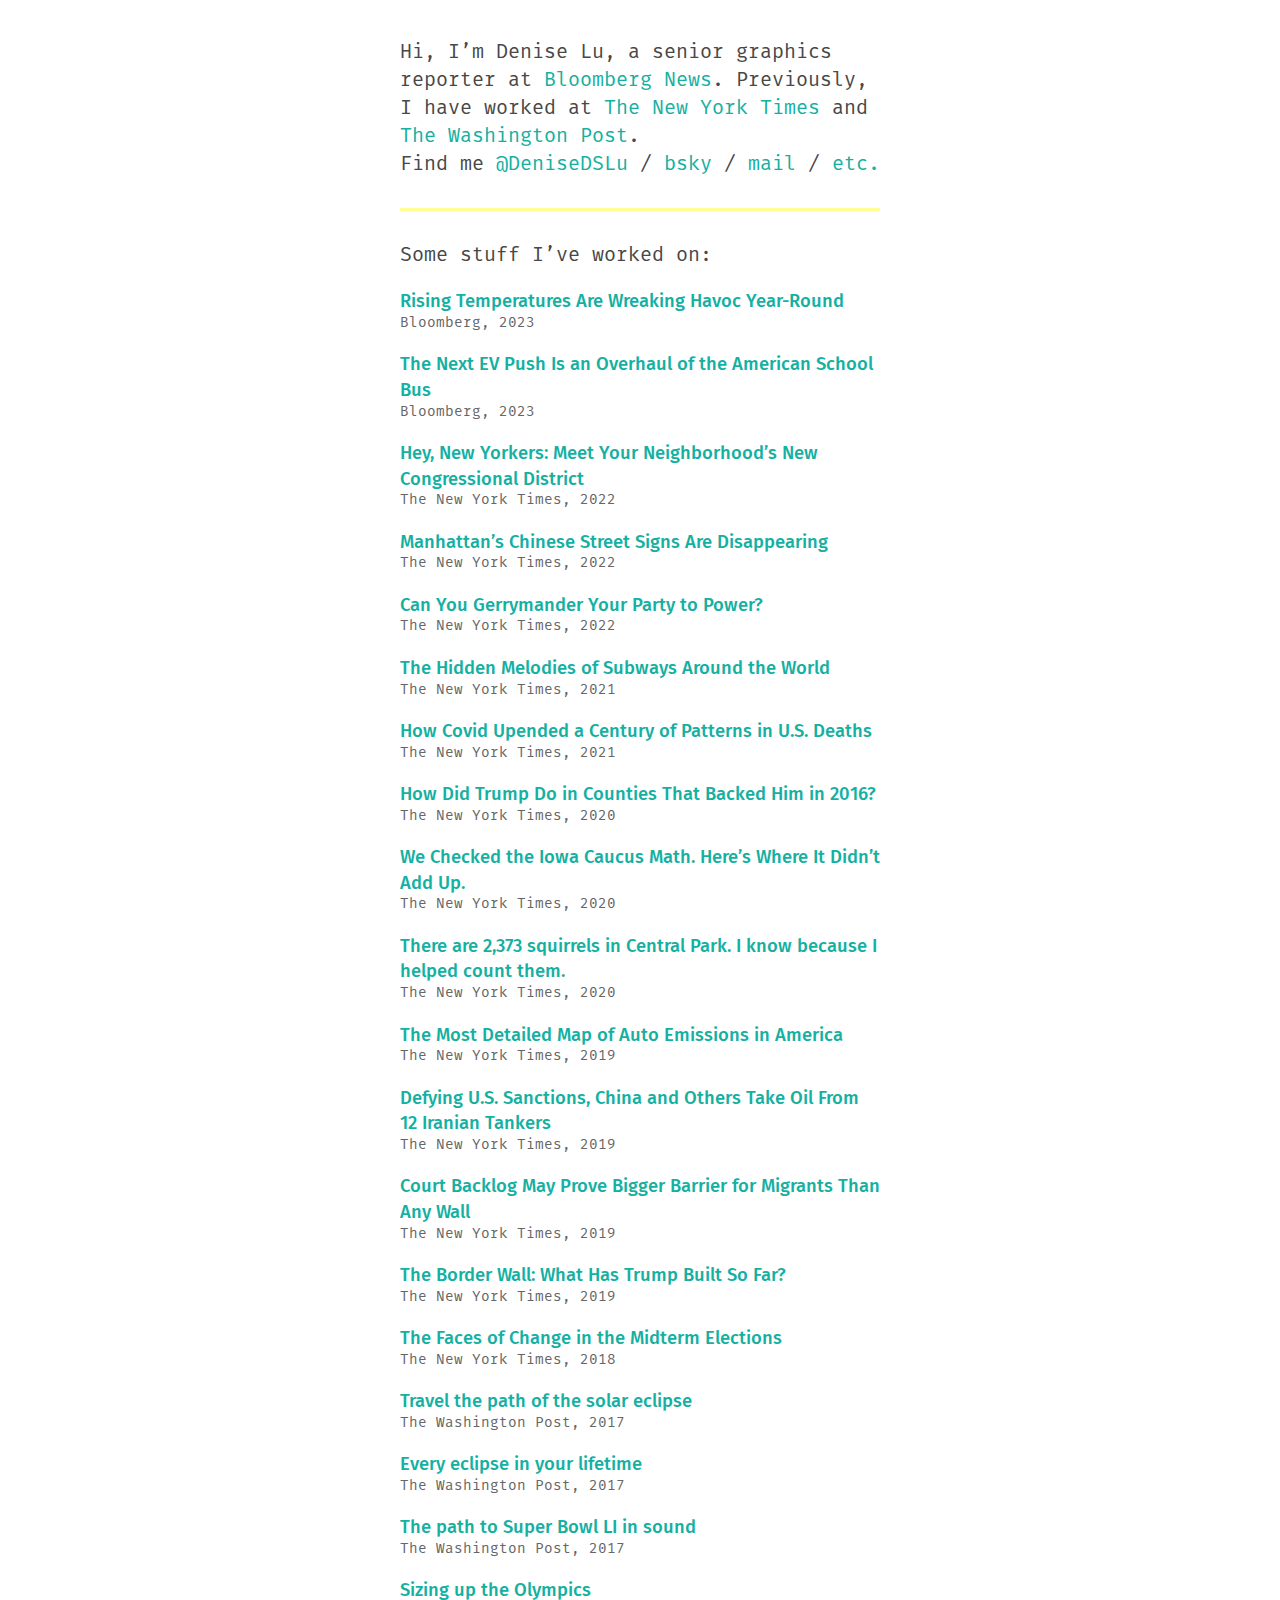
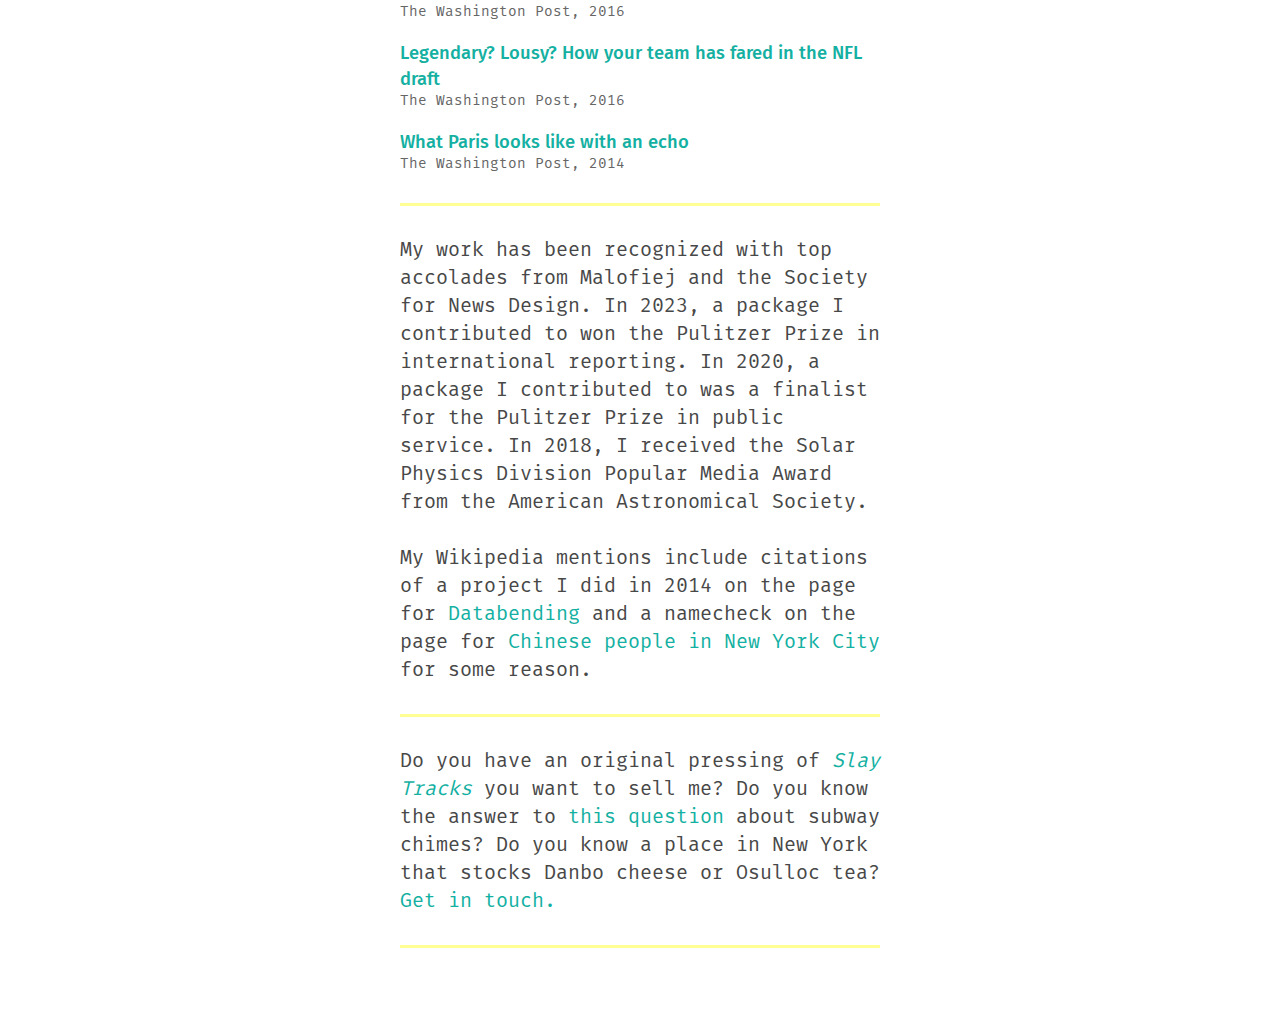
==== index.html @ ee2bbbe2 "up" ====
<!DOCTYPE html>
<html lang="en">
<head>
	<title>Denise Lu, visual journalist</title>
	<meta charset="UTF-8">
	<meta name="viewport" content="width=device-width, initial-scale=1.0">
	<meta name="keywords" content="denise lu, graphics, data visualization, data vis, news design, maps, charts, gis, visual journalist, information designer, graphics journalist, developer, data, washington post, new york times, bloomberg news, northwestern university, design, code">
	<meta name="description" content="Denise Lu, visual journalist">
	<meta name="author" content="Denise Lu">
    <link rel="stylesheet" href="//code.cdn.mozilla.net/fonts/fira.css">
    <link rel="stylesheet" type="text/css" href="css/stylesheet.css?242">
    <link rel="shortcut icon" type="image/x-icon" href="favicon.ico"/>
<script>
  (function(i,s,o,g,r,a,m){i['GoogleAnalyticsObject']=r;i[r]=i[r]||function(){
  (i[r].q=i[r].q||[]).push(arguments)},i[r].l=1*new Date();a=s.createElement(o),
  m=s.getElementsByTagName(o)[0];a.async=1;a.src=g;m.parentNode.insertBefore(a,m)
  })(window,document,'script','//www.google-analytics.com/analytics.js','ga');
  ga('create', 'UA-46793815-1', 'deniselu.com');
  ga('send', 'pageview');
</script>
</head>

<body>

	<div id="content">
		
		<div class="row fira-mono" id="about">
			<p class="h1">Hi, I’m Denise Lu, a senior graphics reporter at <a href="https://www.bloomberg.com/authors/AWIYzXrPI90/denise-lu" target="_blank">Bloomberg News</a>. Previously, I have worked at <a href="https://www.nytimes.com/by/denise-lu" target="_blank">The New York Times</a> and <a href="https://www.washingtonpost.com/people/denise-lu/" target="_blank">The Washington Post</a>.</p>
			<p class="h1">Find me <a href="https://twitter.com/DeniseDSLu" target="_blank">@DeniseDSLu</a> / <a href="https://bsky.app/profile/denisedslu.bsky.social" target="_blank">bsky</a> / <a href="mailto:denise.ds.lu@gmail.com">mail</a> / <a href="https://medium.com/@DeniseDSLu" target="_blank">etc.</a></p>
		</div>

		<div class="row" id="bylines">
			<p class="h1 fira-mono">Some stuff I’ve worked on:</p>
			
			<div class="item">
				<p class="i-name"><a href="https://www.bloomberg.com/graphics/2023-global-warming-impacts-data/" target="_blank">Rising Temperatures Are Wreaking Havoc Year-Round</a></p>
				<p class="i-sub">Bloomberg, 2023</p>
			</div>
			
			<div class="item">
				<p class="i-name"><a href="https://www.bloomberg.com/graphics/2023-electric-school-bus-battery-power/" target="_blank">The Next EV Push Is an Overhaul of the American School Bus</a></p>
				<p class="i-sub">Bloomberg, 2023</p>
			</div>
			
			<div class="item">
				<p class="i-name"><a href="https://www.nytimes.com/interactive/2022/10/18/us/politics/nyc-neighborhood-congressional-districts.html" target="_blank">Hey, New Yorkers: Meet Your Neighborhood’s New Congressional District</a></p>
				<p class="i-sub">The New York Times, 2022</p>
			</div>
			
			<div class="item">
				<p class="i-name"><a href="https://www.nytimes.com/interactive/2022/03/11/nyregion/nyc-chinatown-signs.html" target="_blank">Manhattan’s Chinese Street Signs Are Disappearing</a></p>
				<p class="i-sub">The New York Times, 2022</p>
			</div>
			
			<div class="item">
				<p class="i-name"><a href="https://www.nytimes.com/interactive/2022/01/27/us/politics/congressional-gerrymandering-redistricting-game-2022.html" target="_blank">Can You Gerrymander Your Party to Power?</a></p>
				<p class="i-sub">The New York Times, 2022</p>
			</div>
			
			<div class="item">
				<p class="i-name"><a href="https://www.nytimes.com/interactive/2021/08/13/arts/subway-train-sounds.html" target="_blank">The Hidden Melodies of Subways Around the World</a></p>
				<p class="i-sub">The New York Times, 2021</p>
			</div>
			
			<div class="item">
				<p class="i-name"><a href="https://www.nytimes.com/interactive/2021/04/23/us/covid-19-death-toll.html" target="_blank">How Covid Upended a Century of Patterns in U.S. Deaths</a></p>
				<p class="i-sub">The New York Times, 2021</p>
			</div>
			
			<div class="item">
				<p class="i-name"><a href="https://www.nytimes.com/interactive/2020/11/09/us/politics/2016-election-trump-counties.html" target="_blank">How Did Trump Do in Counties That Backed Him in 2016?</a></p>
				<p class="i-sub">The New York Times, 2020</p>
			</div>
			
			<div class="item">
				<p class="i-name"><a href="https://www.nytimes.com/interactive/2020/02/14/us/politics/iowa-caucus-results-mistakes.html" target="_blank">We Checked the Iowa Caucus Math. Here’s Where It Didn’t Add Up.</a></p>
				<p class="i-sub">The New York Times, 2020</p>
			</div>
			
			<div class="item">
				<p class="i-name"><a href="https://www.nytimes.com/interactive/2020/01/08/nyregion/central-park-squirrel-census.html" target="_blank">There are 2,373 squirrels in Central Park. I know because I helped count them.</a></p>
				<p class="i-sub">The New York Times, 2020</p>
			</div>
			
			<div class="item">
				<p class="i-name"><a href="https://www.nytimes.com/interactive/2019/10/10/climate/driving-emissions-map.html" target="_blank">The Most Detailed Map of Auto Emissions in America</a></p>
				<p class="i-sub">The New York Times, 2019</p>
			</div>
			
			<div class="item">
				<p class="i-name"><a href="https://www.nytimes.com/interactive/2019/08/03/world/middleeast/us-iran-sanctions-ships.html" target="_blank">Defying U.S. Sanctions, China and Others Take Oil From 12 Iranian Tankers</a></p>
				<p class="i-sub">The New York Times, 2019</p>
			</div>
			
			<div class="item">
				<p class="i-name"><a href="https://www.nytimes.com/interactive/2019/01/24/us/migrants-border-immigration-court.html" target="_blank">Court Backlog May Prove Bigger Barrier for Migrants Than Any Wall</a></p>
				<p class="i-sub">The New York Times, 2019</p>
			</div>
			
			<div class="item">
				<p class="i-name"><a href="https://www.nytimes.com/interactive/2019/01/05/us/border-wall.html" target="_blank">The Border Wall: What Has Trump Built So Far?</a></p>
				<p class="i-sub">The New York Times, 2019</p>
			</div>

			<div class="item">
				<p class="i-name"><a href="https://www.nytimes.com/interactive/2018/10/31/us/politics/midterm-election-candidates-diversity.html" target="_blank">The Faces of Change in the Midterm Elections</a></p>
				<p class="i-sub">The New York Times, 2018</p>
			</div>
			
			<div class="item">
				<p class="i-name"><a href="https://www.washingtonpost.com/graphics/national/mapping-the-2017-eclipse/" target="_blank">Travel the path of the solar eclipse</a></p>
				<p class="i-sub">The Washington Post, 2017</p>
			</div>
			
			<div class="item">
				<p class="i-name"><a href="https://www.washingtonpost.com/graphics/national/eclipse/" target="_blank">Every eclipse in your lifetime</a></p>
				<p class="i-sub">The Washington Post, 2017</p>
			</div>

			<div class="item">
				<p class="i-name"><a href="https://www.washingtonpost.com/graphics/sports/superbowl-remix-2017/" target="_blank">The path to Super Bowl LI in sound</a></p>
				<p class="i-sub">The Washington Post, 2017</p>
			</div>

			<div class="item">
				<p class="i-name"><a href="https://www.washingtonpost.com/graphics/sports/olympics/scale-of-the-olympics/" target="_blank">Sizing up the Olympics</a></p>
				<p class="i-sub">The Washington Post, 2016</p>
			</div>

			<div class="item">
				<p class="i-name"><a href="https://www.washingtonpost.com/graphics/sports/nfl-draft-history/" target="_blank">Legendary? Lousy? How your team has fared in the NFL draft</a></p>
				<p class="i-sub">The Washington Post, 2016</p>
			</div>

			<div class="item">
				<p class="i-name"><a href="https://web.archive.org/web/20160927101023/https://www.washingtonpost.com/news/innovations/wp/2014/07/23/what-paris-looks-like-with-an-echo/" target="_blank">What Paris looks like with an echo</a></p>
				<p class="i-sub">The Washington Post, 2014</p>
			</div>

		</div>

		<div class="row fira-mono" id="accolades">
			<p class="h1">My work has been recognized with top accolades from Malofiej and the Society for News Design. In 2023, a package I contributed to won the Pulitzer Prize in international reporting. In 2020, a package I contributed to was a finalist for the Pulitzer Prize in public service. In 2018, I received the Solar Physics Division Popular Media Award from the American Astronomical Society.<br/><br/>My Wikipedia mentions include citations of a project I did in 2014 on the page for <a href="https://en.wikipedia.org/wiki/Databending" target="_blank">Databending</a> and a namecheck on the page for <a href="https://en.wikipedia.org/wiki/Chinese_people_in_New_York_City" target="_blank">Chinese people in New York City</a> for some reason.</p>
		</div>

		<div class="row fira-mono" id="etc">
			<p class="h1">Do you have an original pressing of <a href="https://www.discogs.com/release/875338-Pavement-Slay-Tracks-1933-1969" target="_blank"><em>Slay Tracks</em></a> you want to sell me? Do you know the answer to <a href="https://twitter.com/DeniseDSLu/status/1628064294687621120" target="_blank">this question</a> about subway chimes? Do you know a place in New York that stocks Danbo cheese or Osulloc tea? <a href="mailto:denise.ds.lu@gmail.com">Get in touch.</a></p>
		</div>

	</div>

</body>
</html>
---- css/stylesheet.css ----
@font-face {
	font-family: "fira-mono";
	src: url("../fonts/FiraMono-Regular.otf");
}

@font-face {
	font-family: "fira-sans-light";
	src: url("../fonts/FiraSans-Light.otf");
}

@font-face {
	font-family: "fira-sans-medium";
	src: url("../fonts/FiraSans-Medium.ttf");
}

.fira-mono { font-family: "fira-mono", Georgia, serif; }

body {
	color: #484848;
}

a {
	text-decoration: none;
	color: #14b0a2;
}

a:hover {
	background-color: #FFFF94;
}

.h1 {
	margin: 0;
	font-size: 1.25em;
}

div#content {
	padding: 30px 10px;
	max-width: 480px;
	margin:  0 auto;
}

div.row {
	margin: 0 auto 30px auto;
	padding-bottom: 30px;
	border-bottom: 3px solid #FFFF94;
}

div.item {
	margin: 20px 0;
}

div.item:last-child {
	margin-bottom: 0;
}

p.i-name {
	font-size: 1.15em;
	line-height: 1.4em;
	margin: 0;
	font-family: "fira-sans-medium", Helvetica, Arial, sans-serif !important;
}

p.i-sub {
	font-size: 0.9em;
	line-height: 1.2em;
	color:#666;
	margin: 0;
	font-family: "fira-mono", Georgia, serif;
}
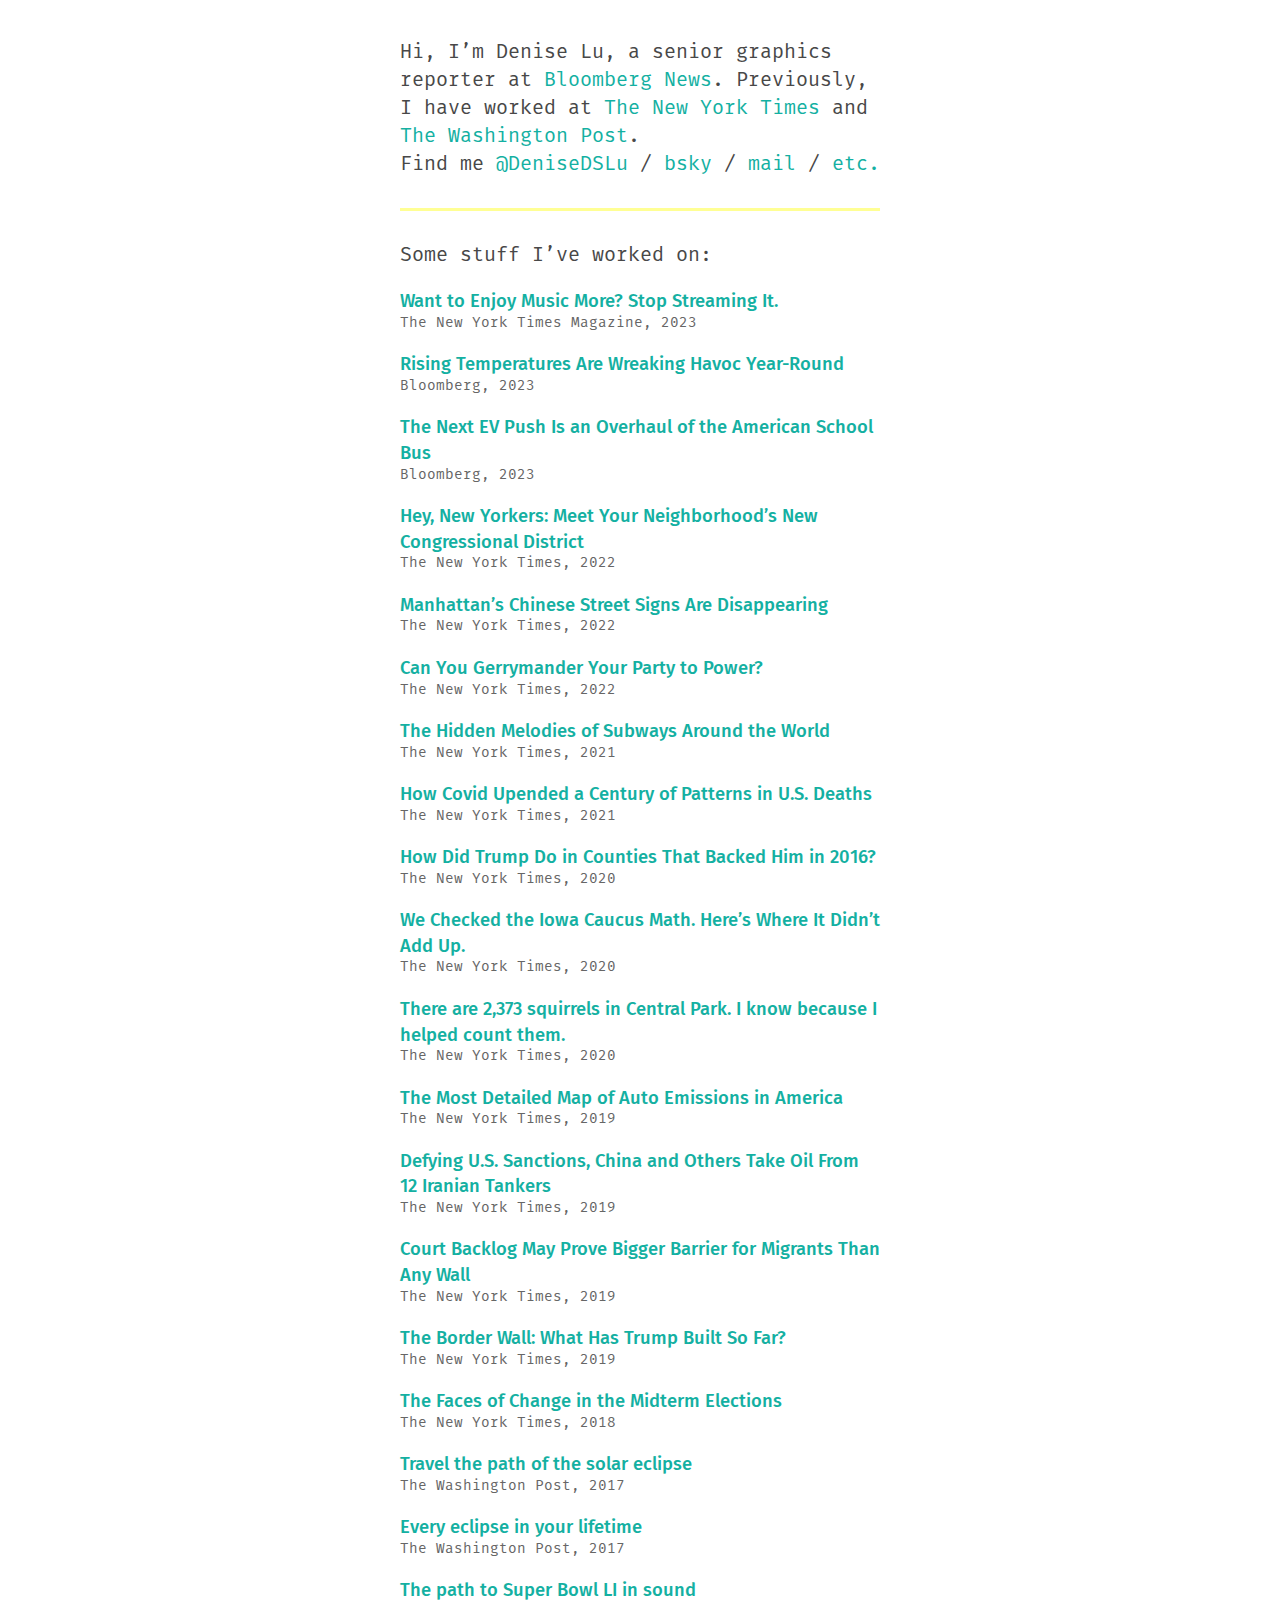
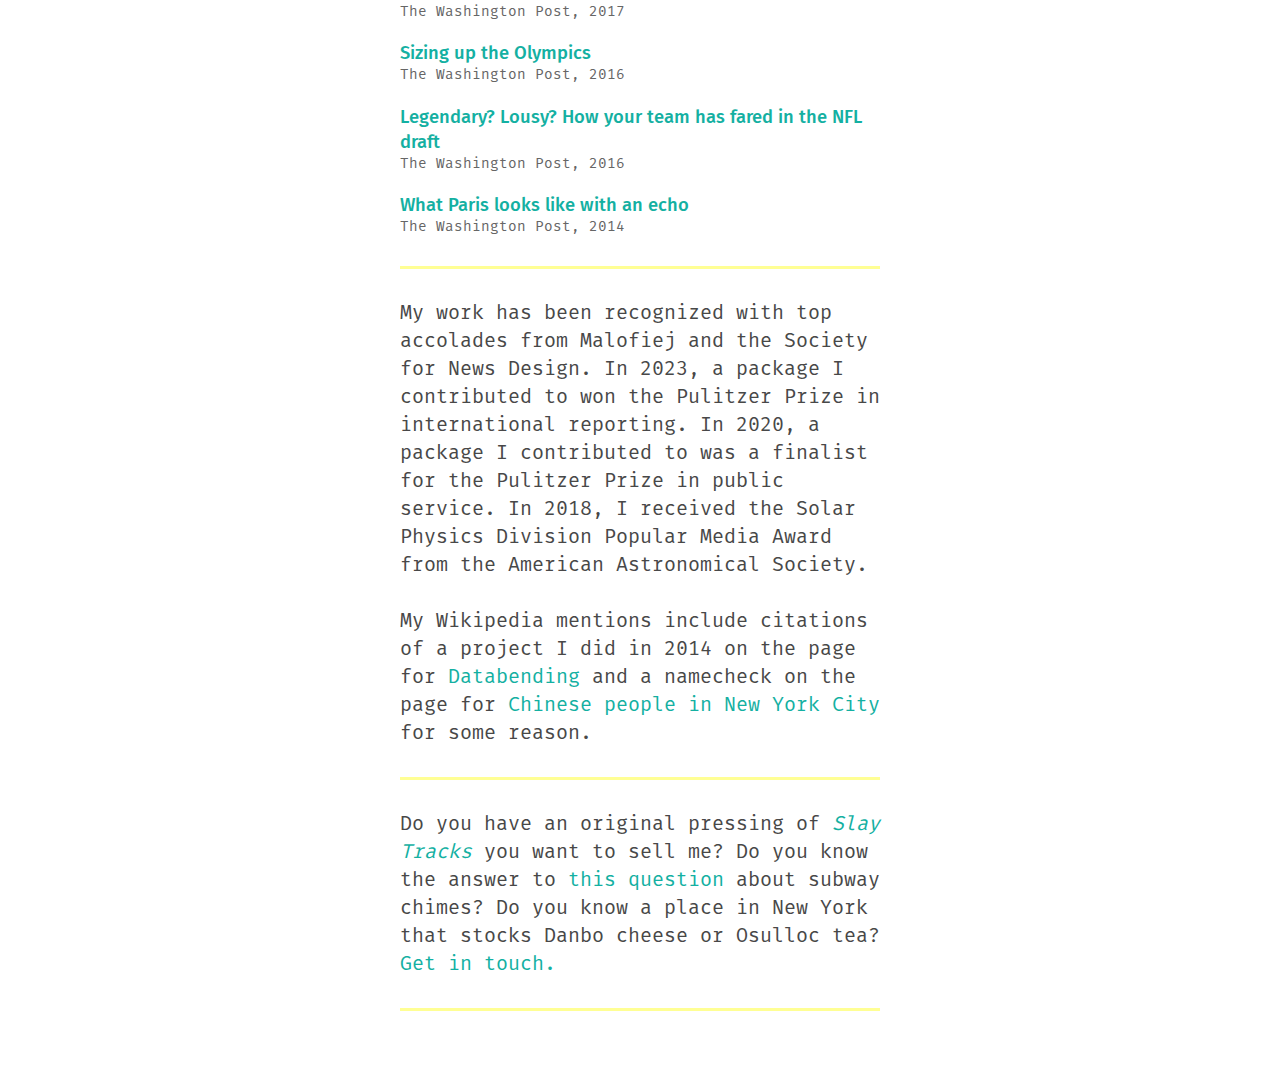
==== commit afb5a1bf: "up" ====
--- a/index.html
+++ b/index.html
@@ -32,6 +32,11 @@
 		<div class="row" id="bylines">
 			<p class="h1 fira-mono">Some stuff I’ve worked on:</p>
 			
+			<div class="item">
+				<p class="i-name"><a href="https://www.nytimes.com/2023/09/19/magazine/music-not-streaming.html" target="_blank">Want to Enjoy Music More? Stop Streaming It.</a></p>
+				<p class="i-sub">The New York Times Magazine, 2023</p>
+			</div>
+
 			<div class="item">
 				<p class="i-name"><a href="https://www.bloomberg.com/graphics/2023-global-warming-impacts-data/" target="_blank">Rising Temperatures Are Wreaking Havoc Year-Round</a></p>
 				<p class="i-sub">Bloomberg, 2023</p>
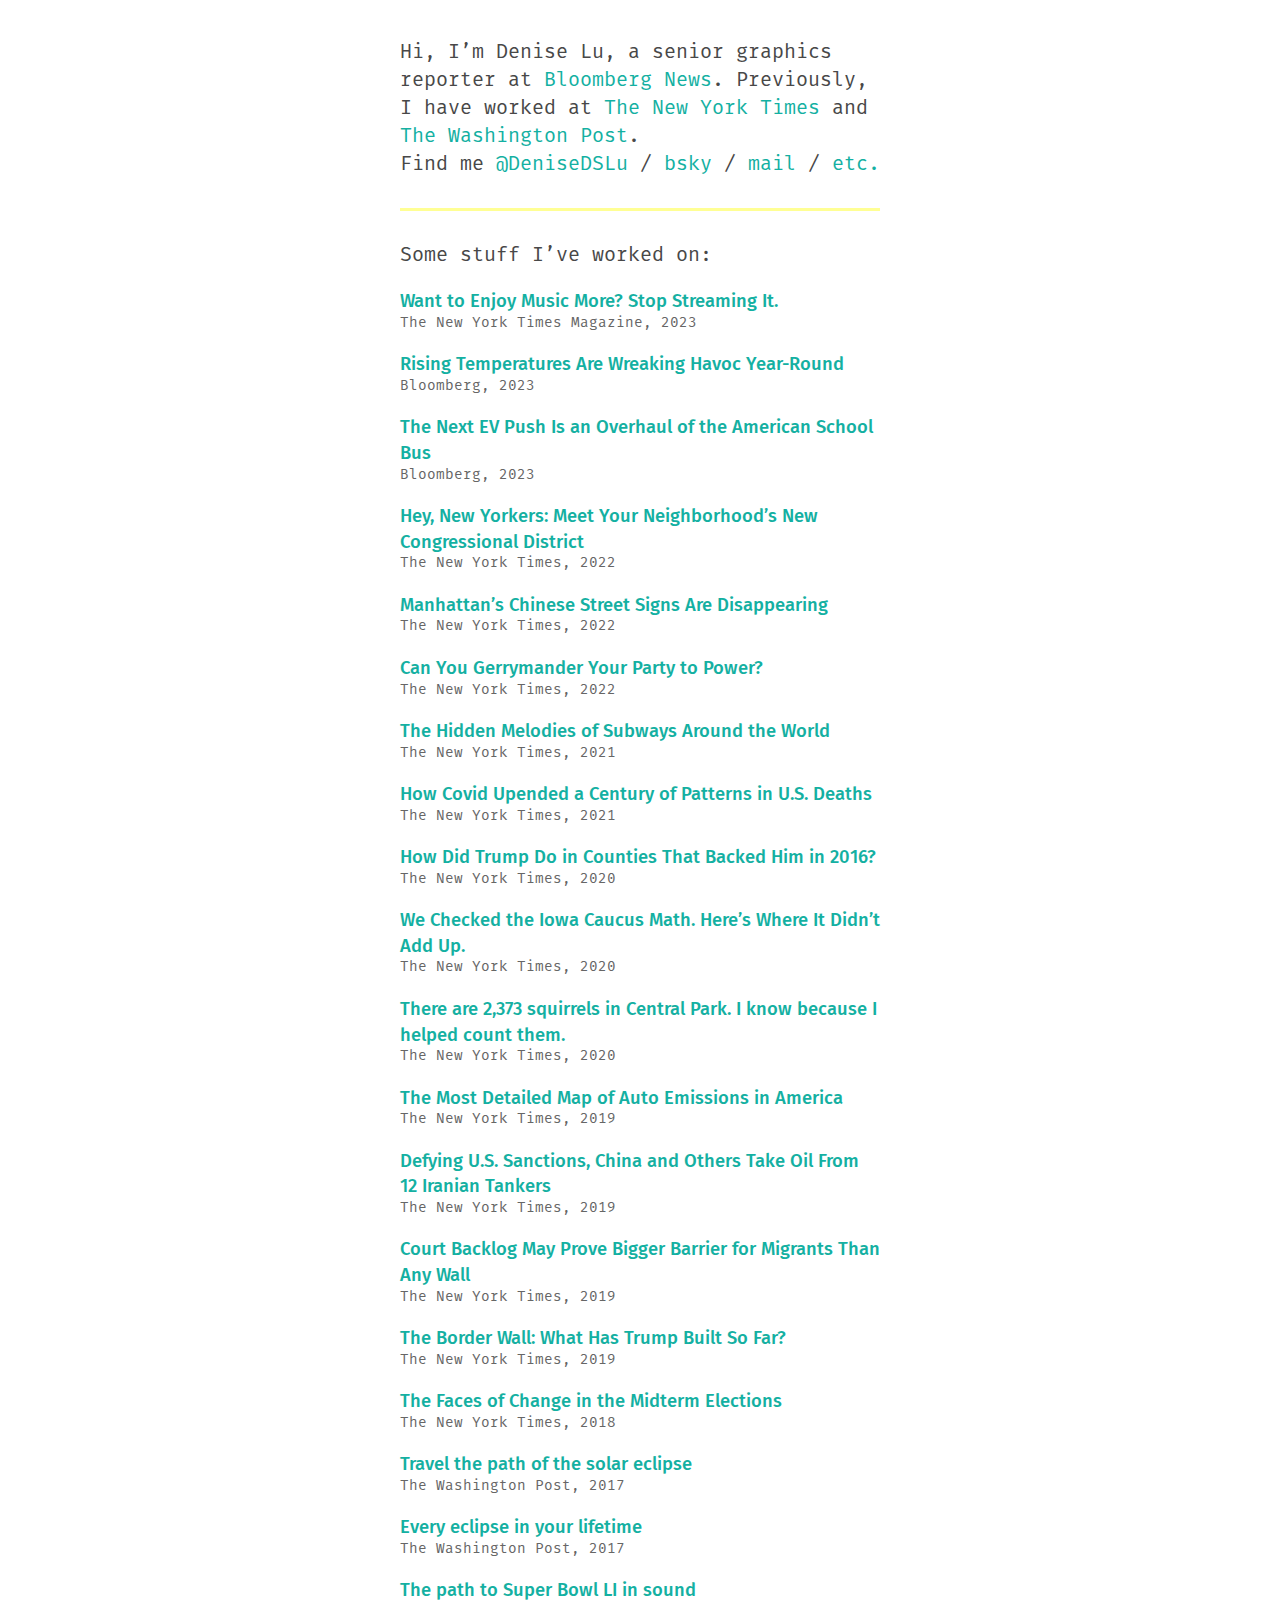
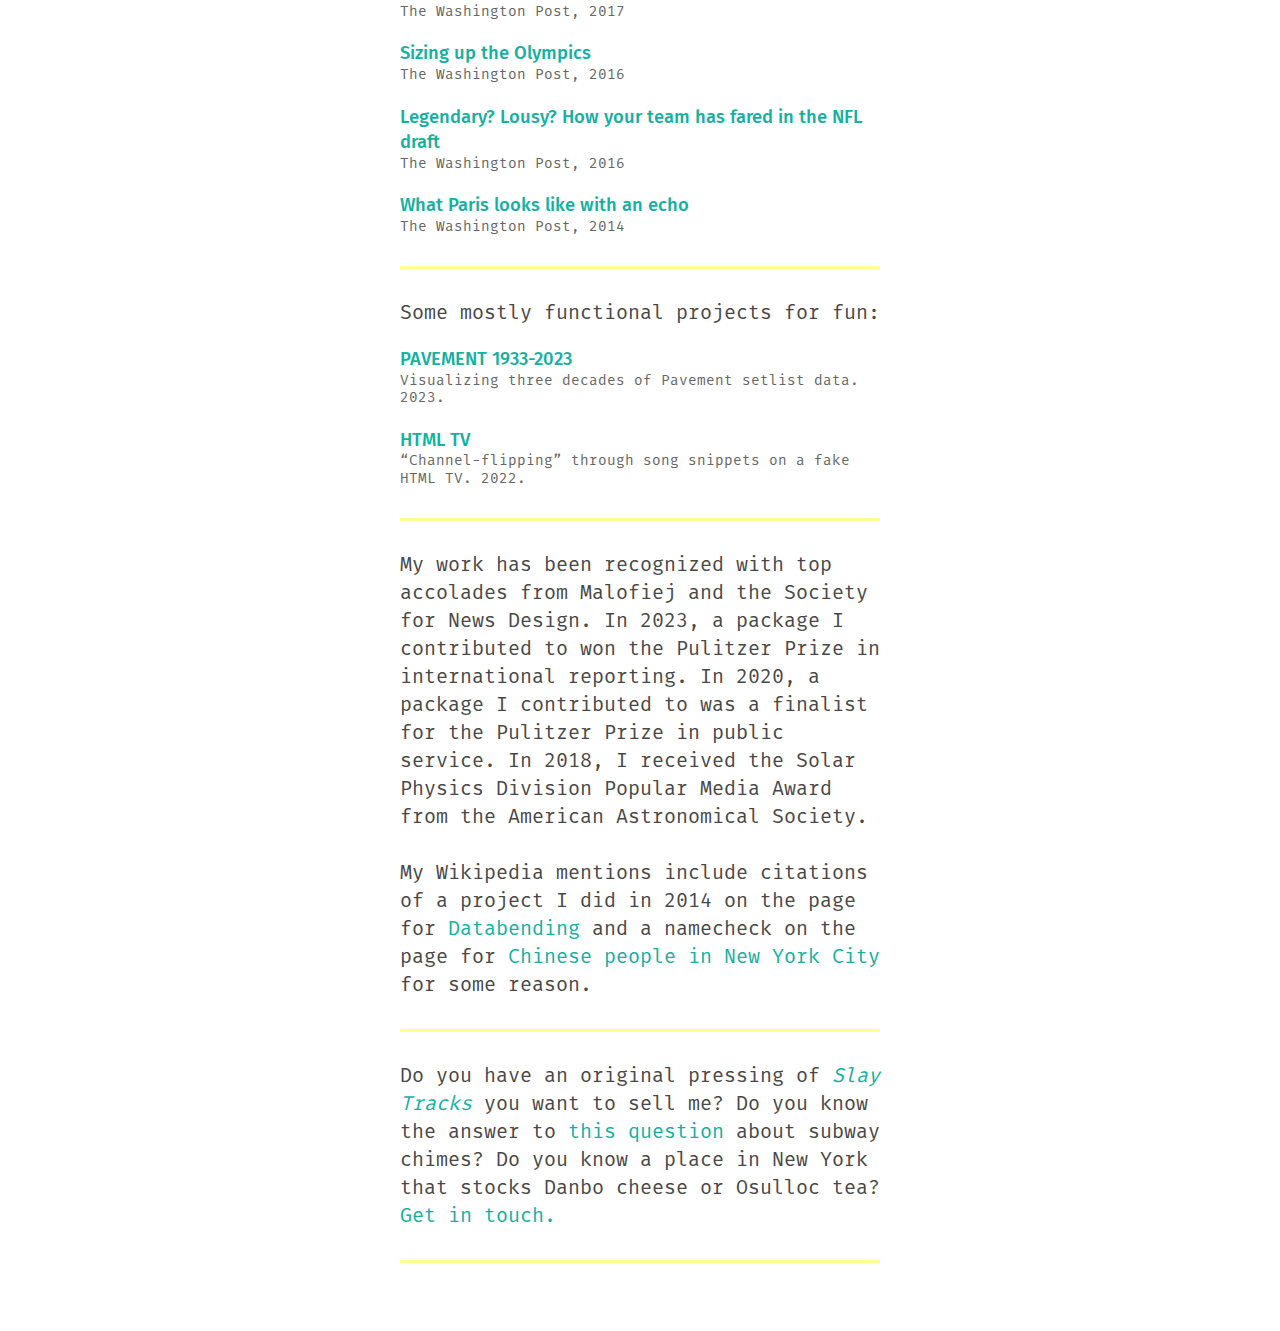
==== commit f964f3f4: "adding sandbox" ====
--- a/index.html
+++ b/index.html
@@ -144,6 +144,21 @@
 
 		</div>
 
+		<div class="row" id="sandbox">
+			<p class="h1 fira-mono">Some mostly functional projects for fun:</p>
+			
+			<div class="item">
+				<p class="i-name"><a href="https://www.deniselu.com/sandbox/pavement-1933-2023/" target="_blank">PAVEMENT 1933-2023</a></p>
+				<p class="i-sub">Visualizing three decades of Pavement setlist data. 2023.</p>
+			</div>
+
+			<div class="item">
+				<p class="i-name"><a href="https://www.deniselu.com/sandbox/html-tv/" target="_blank">HTML TV</a></p>
+				<p class="i-sub">“Channel-flipping” through song snippets on a fake HTML TV. 2022.</p>
+			</div>
+
+		</div>
+
 		<div class="row fira-mono" id="accolades">
 			<p class="h1">My work has been recognized with top accolades from Malofiej and the Society for News Design. In 2023, a package I contributed to won the Pulitzer Prize in international reporting. In 2020, a package I contributed to was a finalist for the Pulitzer Prize in public service. In 2018, I received the Solar Physics Division Popular Media Award from the American Astronomical Society.<br/><br/>My Wikipedia mentions include citations of a project I did in 2014 on the page for <a href="https://en.wikipedia.org/wiki/Databending" target="_blank">Databending</a> and a namecheck on the page for <a href="https://en.wikipedia.org/wiki/Chinese_people_in_New_York_City" target="_blank">Chinese people in New York City</a> for some reason.</p>
 		</div>
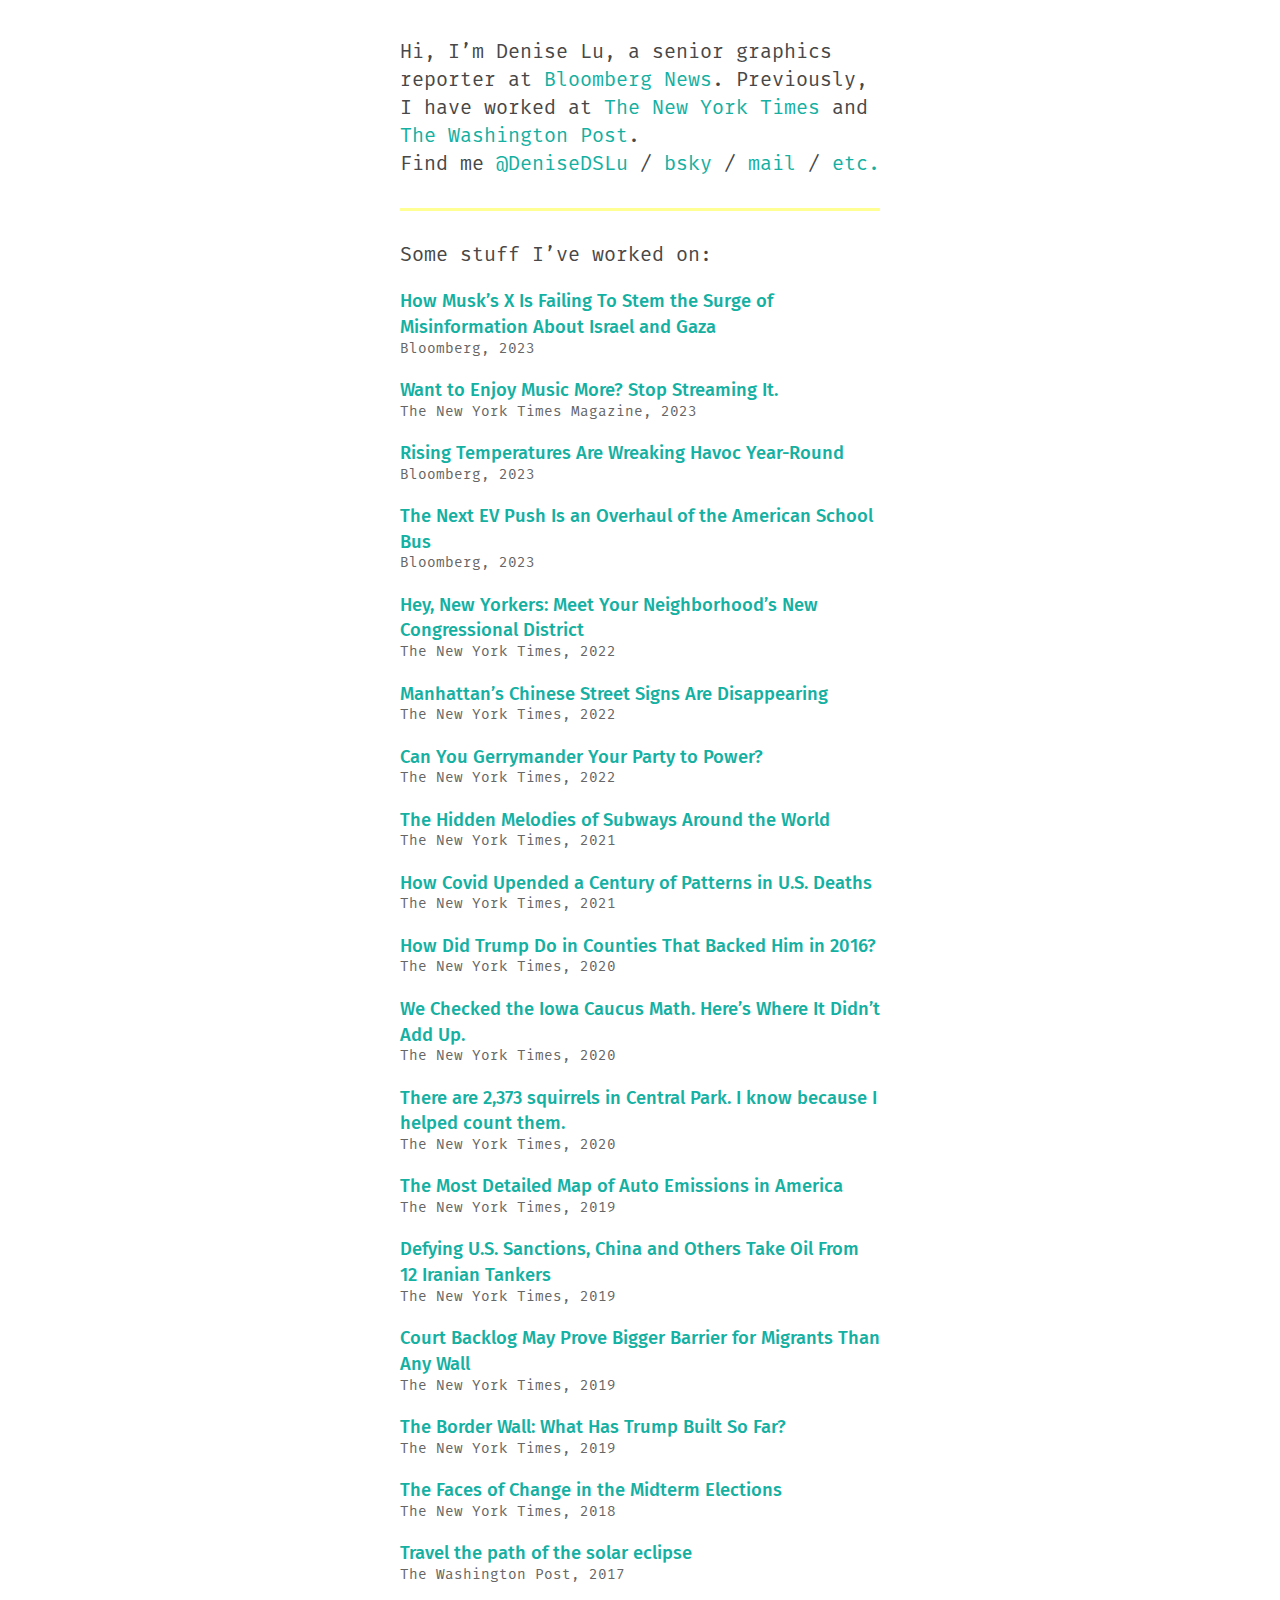
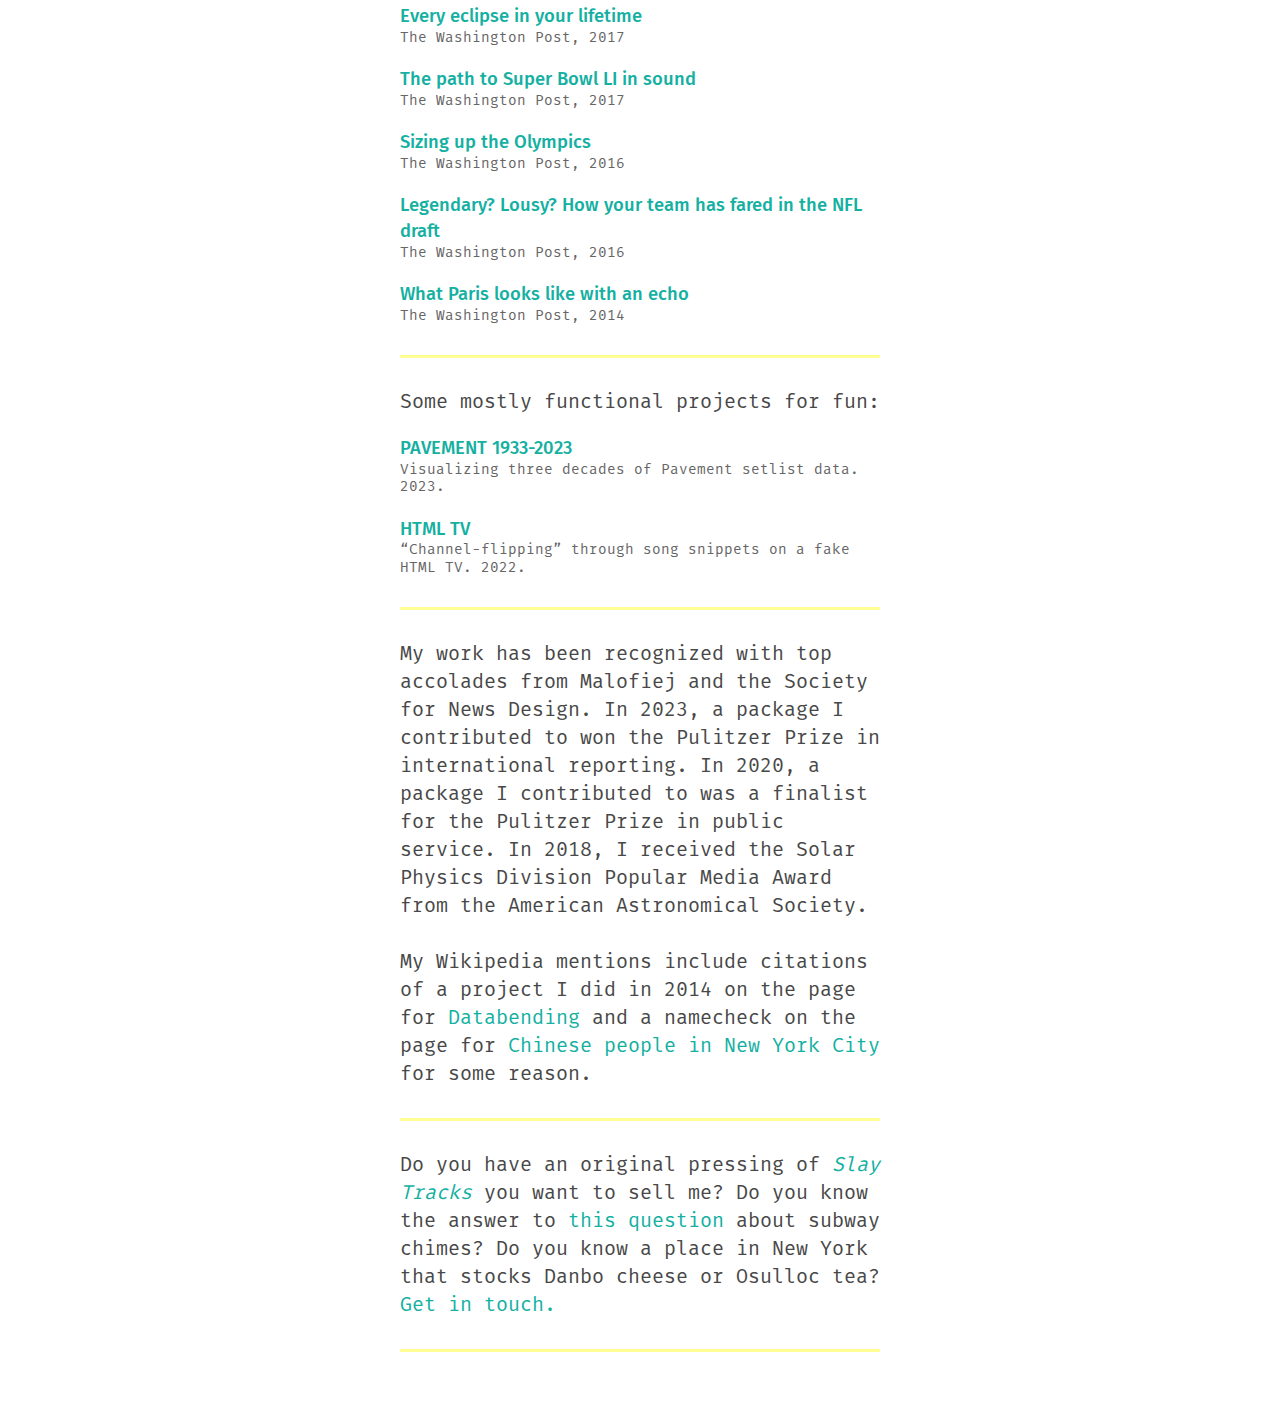
==== commit 62bdaa9f: "up" ====
--- a/index.html
+++ b/index.html
@@ -1,6 +1,15 @@
 <!DOCTYPE html>
 <html lang="en">
 <head>
+	<!-- Google tag (gtag.js) -->
+	<script async src="https://www.googletagmanager.com/gtag/js?id=UA-46793815-1"></script>
+	<script>
+	  window.dataLayer = window.dataLayer || [];
+	  function gtag(){dataLayer.push(arguments);}
+	  gtag('js', new Date());
+	  gtag('config', 'UA-46793815-1');
+	</script>
+	
 	<title>Denise Lu, visual journalist</title>
 	<meta charset="UTF-8">
 	<meta name="viewport" content="width=device-width, initial-scale=1.0">
@@ -10,14 +19,6 @@
     <link rel="stylesheet" href="//code.cdn.mozilla.net/fonts/fira.css">
     <link rel="stylesheet" type="text/css" href="css/stylesheet.css?242">
     <link rel="shortcut icon" type="image/x-icon" href="favicon.ico"/>
-<script>
-  (function(i,s,o,g,r,a,m){i['GoogleAnalyticsObject']=r;i[r]=i[r]||function(){
-  (i[r].q=i[r].q||[]).push(arguments)},i[r].l=1*new Date();a=s.createElement(o),
-  m=s.getElementsByTagName(o)[0];a.async=1;a.src=g;m.parentNode.insertBefore(a,m)
-  })(window,document,'script','//www.google-analytics.com/analytics.js','ga');
-  ga('create', 'UA-46793815-1', 'deniselu.com');
-  ga('send', 'pageview');
-</script>
 </head>
 
 <body>
@@ -32,6 +33,11 @@
 		<div class="row" id="bylines">
 			<p class="h1 fira-mono">Some stuff I’ve worked on:</p>
 			
+			<div class="item">
+				<p class="i-name"><a href="https://www.bloomberg.com/graphics/2023-israel-hamas-war-misinformation-twitter-community-notes/" target="_blank">How Musk’s X Is Failing To Stem the Surge of Misinformation About Israel and Gaza</a></p>
+				<p class="i-sub">Bloomberg, 2023</p>
+			</div>
+
 			<div class="item">
 				<p class="i-name"><a href="https://www.nytimes.com/2023/09/19/magazine/music-not-streaming.html" target="_blank">Want to Enjoy Music More? Stop Streaming It.</a></p>
 				<p class="i-sub">The New York Times Magazine, 2023</p>
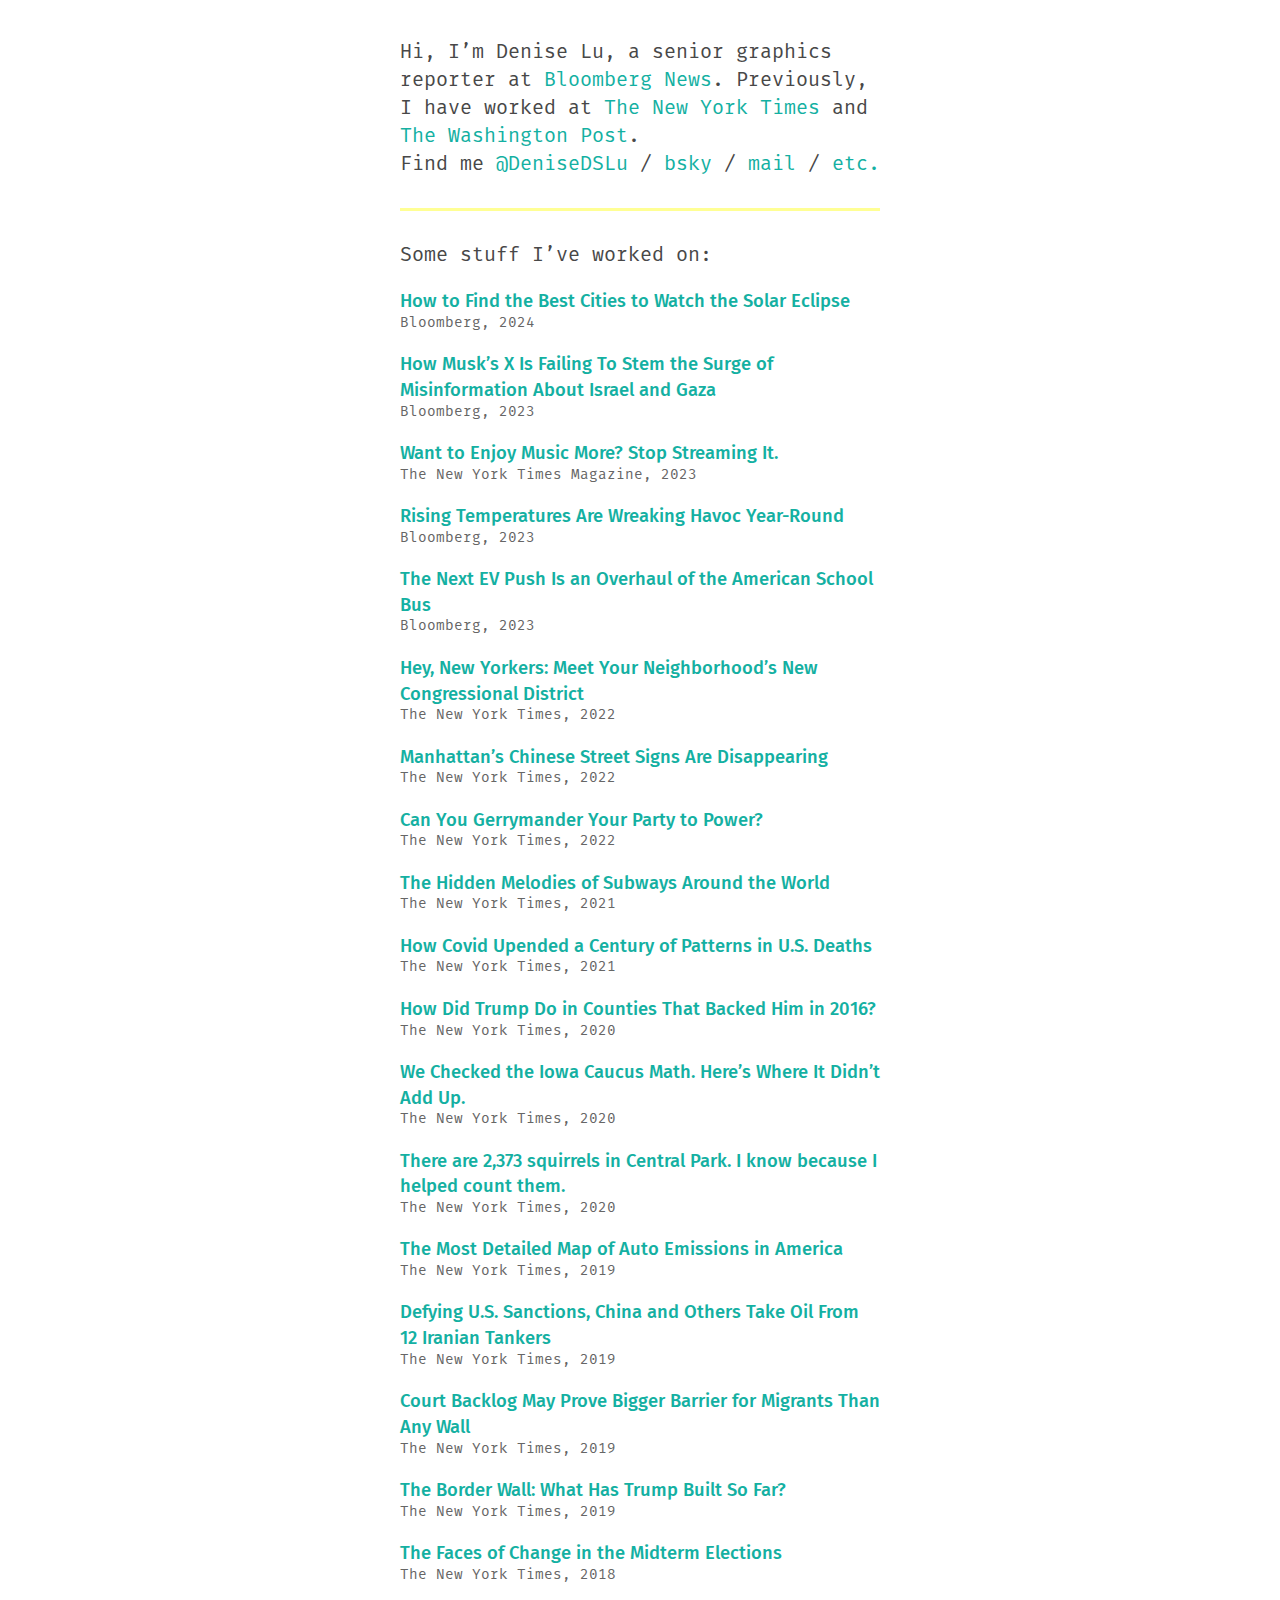
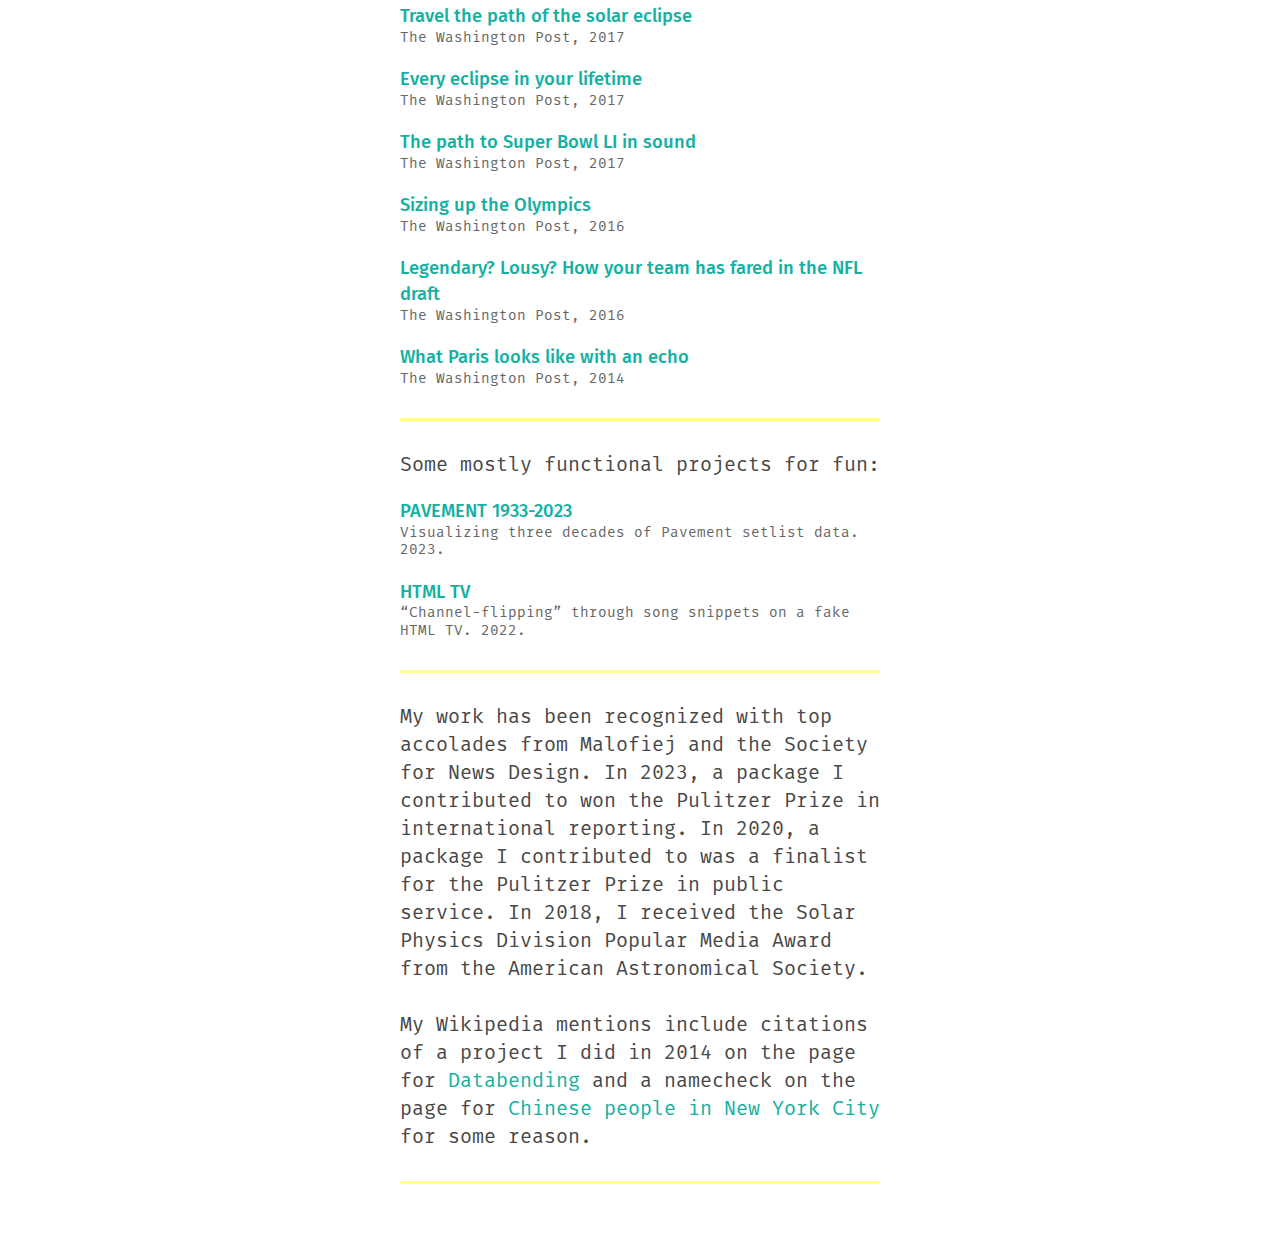
==== commit 0164d5ed: "up" ====
--- a/index.html
+++ b/index.html
@@ -32,7 +32,12 @@
 
 		<div class="row" id="bylines">
 			<p class="h1 fira-mono">Some stuff I’ve worked on:</p>
-			
+
+			<div class="item">
+				<p class="i-name"><a href="https://www.bloomberg.com/graphics/2024-solar-eclipse-path-map-cities/" target="_blank">How to Find the Best Cities to Watch the Solar Eclipse</a></p>
+				<p class="i-sub">Bloomberg, 2024</p>
+			</div>
+
 			<div class="item">
 				<p class="i-name"><a href="https://www.bloomberg.com/graphics/2023-israel-hamas-war-misinformation-twitter-community-notes/" target="_blank">How Musk’s X Is Failing To Stem the Surge of Misinformation About Israel and Gaza</a></p>
 				<p class="i-sub">Bloomberg, 2023</p>
@@ -169,10 +174,6 @@
 			<p class="h1">My work has been recognized with top accolades from Malofiej and the Society for News Design. In 2023, a package I contributed to won the Pulitzer Prize in international reporting. In 2020, a package I contributed to was a finalist for the Pulitzer Prize in public service. In 2018, I received the Solar Physics Division Popular Media Award from the American Astronomical Society.<br/><br/>My Wikipedia mentions include citations of a project I did in 2014 on the page for <a href="https://en.wikipedia.org/wiki/Databending" target="_blank">Databending</a> and a namecheck on the page for <a href="https://en.wikipedia.org/wiki/Chinese_people_in_New_York_City" target="_blank">Chinese people in New York City</a> for some reason.</p>
 		</div>
 
-		<div class="row fira-mono" id="etc">
-			<p class="h1">Do you have an original pressing of <a href="https://www.discogs.com/release/875338-Pavement-Slay-Tracks-1933-1969" target="_blank"><em>Slay Tracks</em></a> you want to sell me? Do you know the answer to <a href="https://twitter.com/DeniseDSLu/status/1628064294687621120" target="_blank">this question</a> about subway chimes? Do you know a place in New York that stocks Danbo cheese or Osulloc tea? <a href="mailto:denise.ds.lu@gmail.com">Get in touch.</a></p>
-		</div>
-
 	</div>
 
 </body>
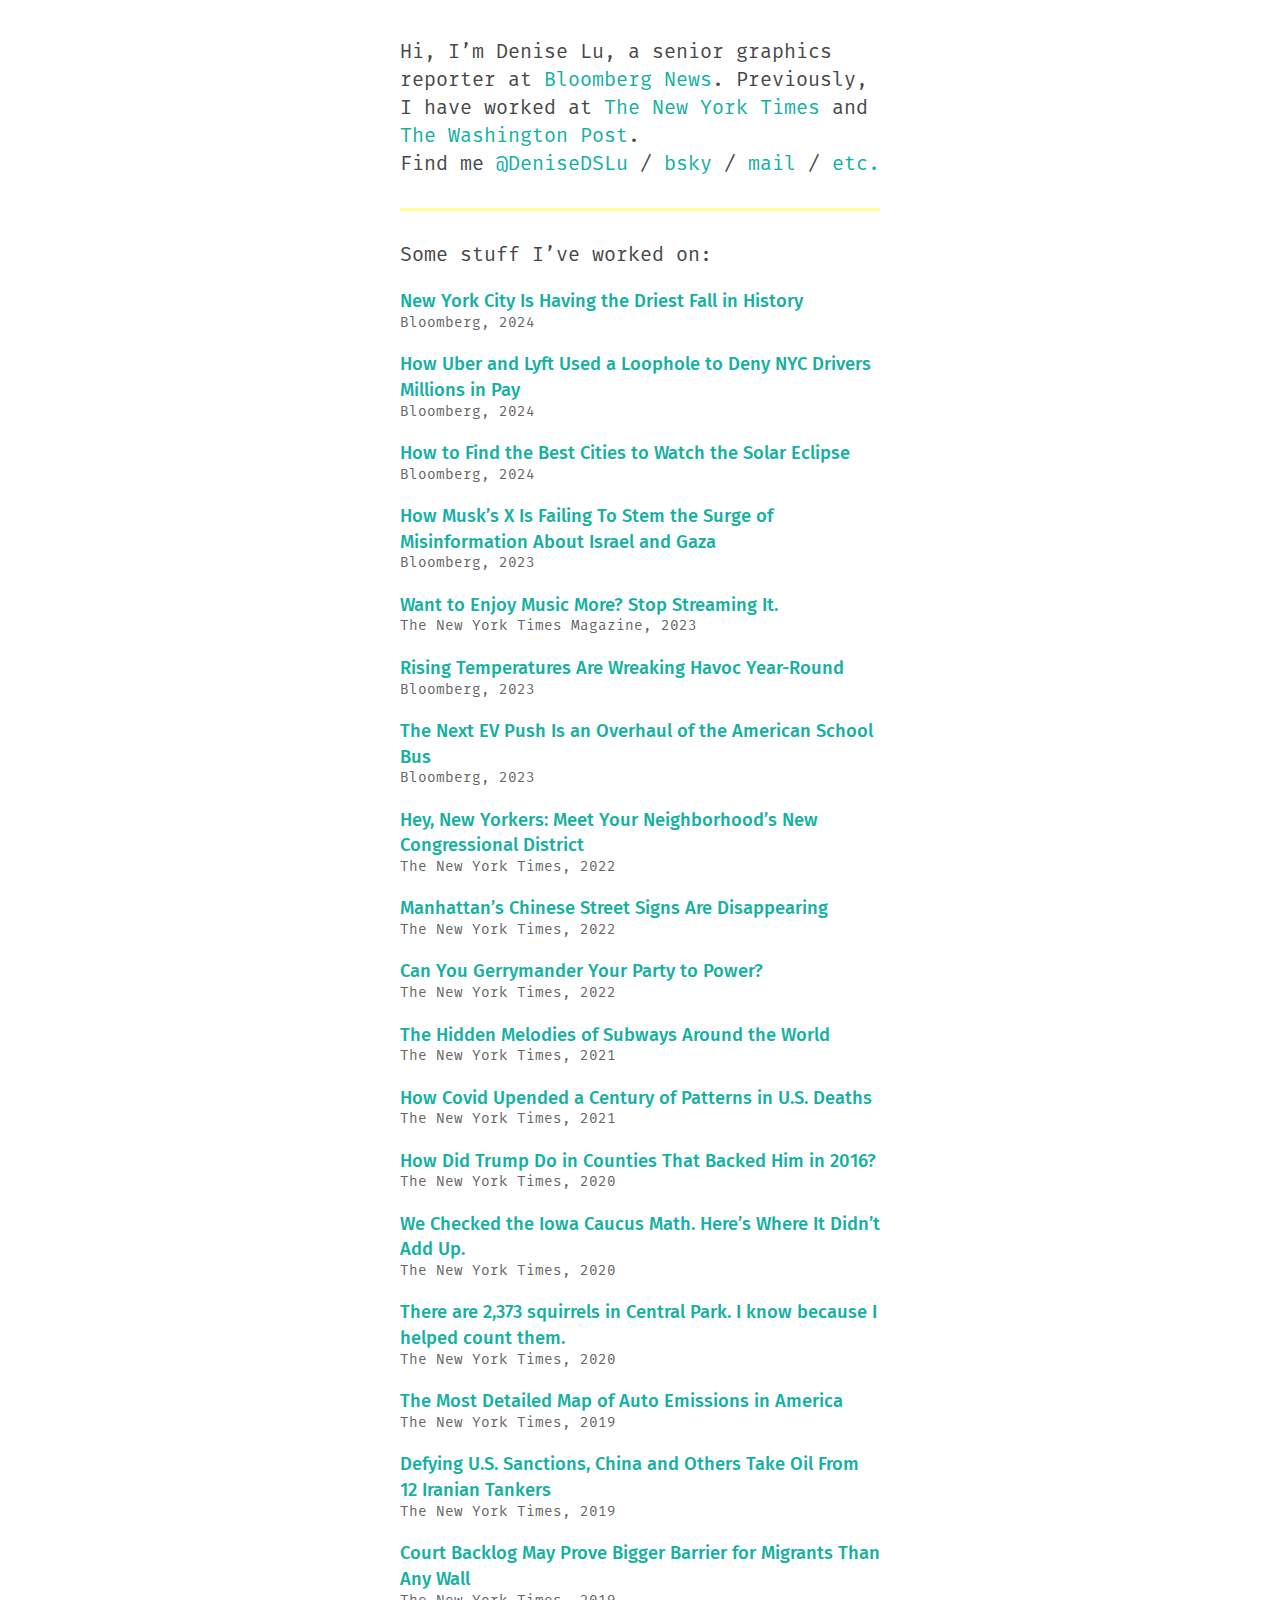
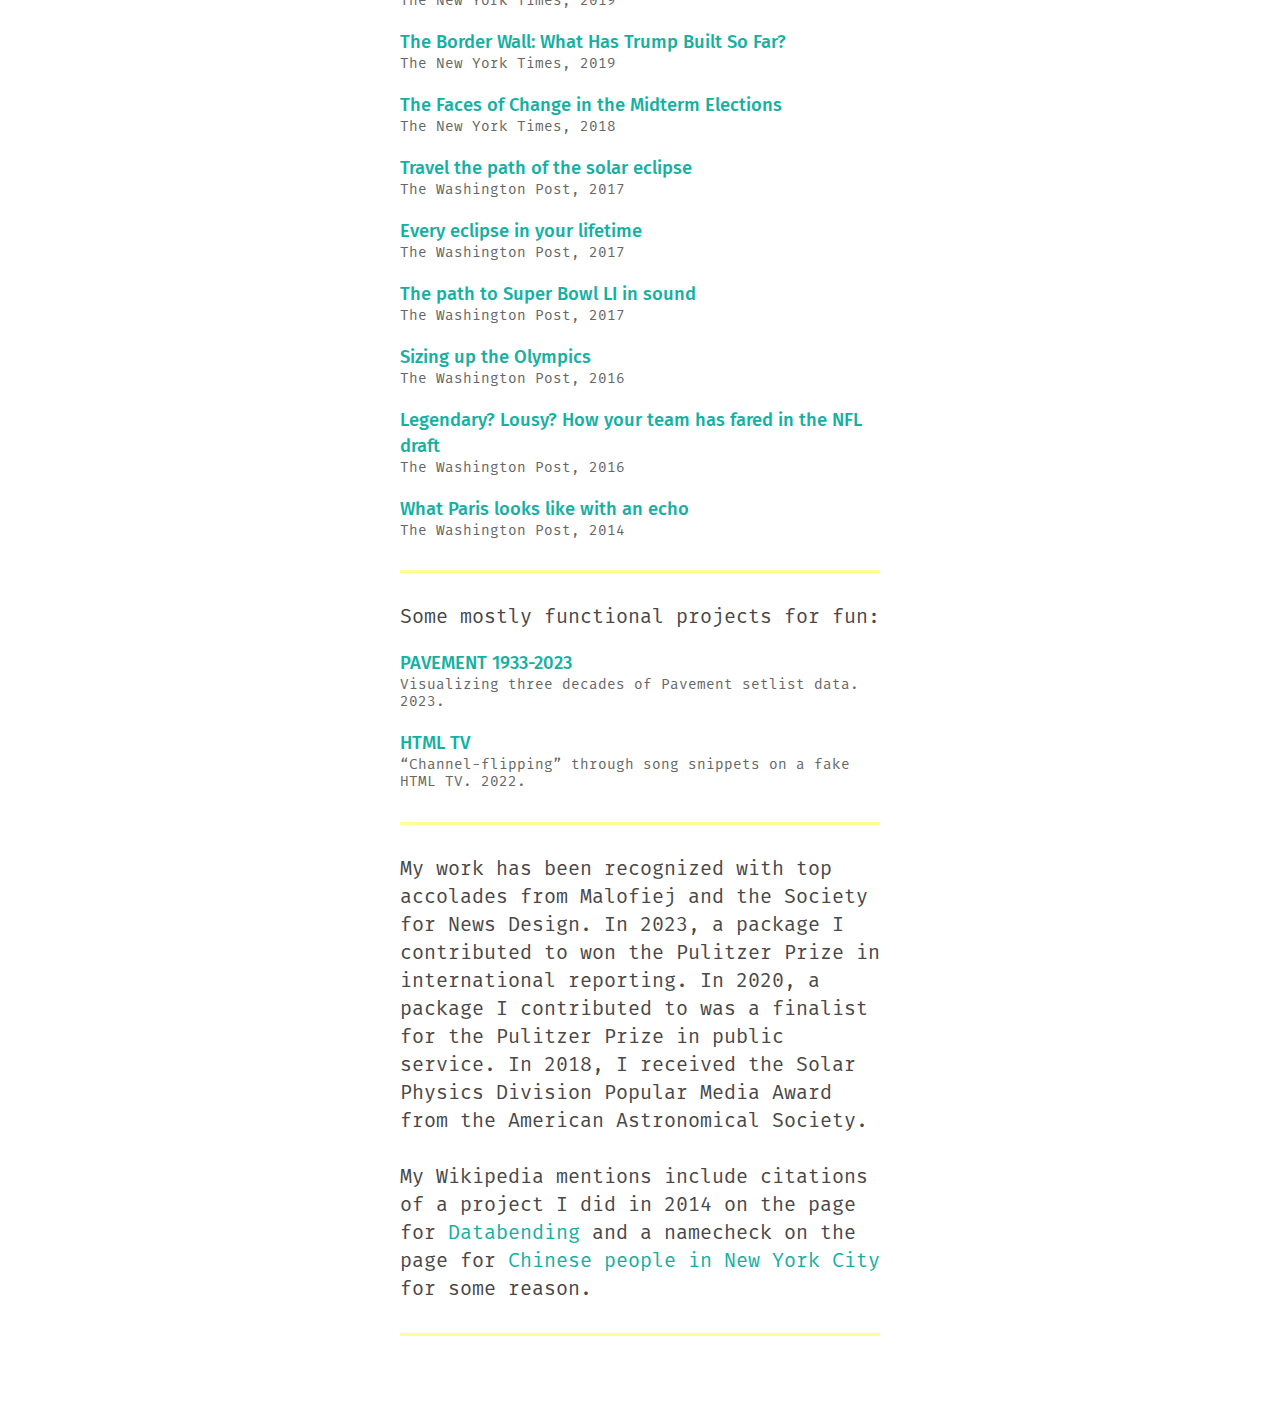
==== commit f67f4dd1: "up" ====
--- a/index.html
+++ b/index.html
@@ -32,6 +32,16 @@
 
 		<div class="row" id="bylines">
 			<p class="h1 fira-mono">Some stuff I’ve worked on:</p>
+
+			<div class="item">
+				<p class="i-name"><a href="https://www.bloomberg.com/graphics/2024-nyc-record-dry-fall-weather/" target="_blank">New York City Is Having the Driest Fall in History</a></p>
+				<p class="i-sub">Bloomberg, 2024</p>
+			</div>
+
+			<div class="item">
+				<p class="i-name"><a href="https://www.bloomberg.com/graphics/2024-uber-lyft-nyc-drivers-pay-lockouts/" target="_blank">How Uber and Lyft Used a Loophole to Deny NYC Drivers Millions in Pay</a></p>
+				<p class="i-sub">Bloomberg, 2024</p>
+			</div>
 
 			<div class="item">
 				<p class="i-name"><a href="https://www.bloomberg.com/graphics/2024-solar-eclipse-path-map-cities/" target="_blank">How to Find the Best Cities to Watch the Solar Eclipse</a></p>
